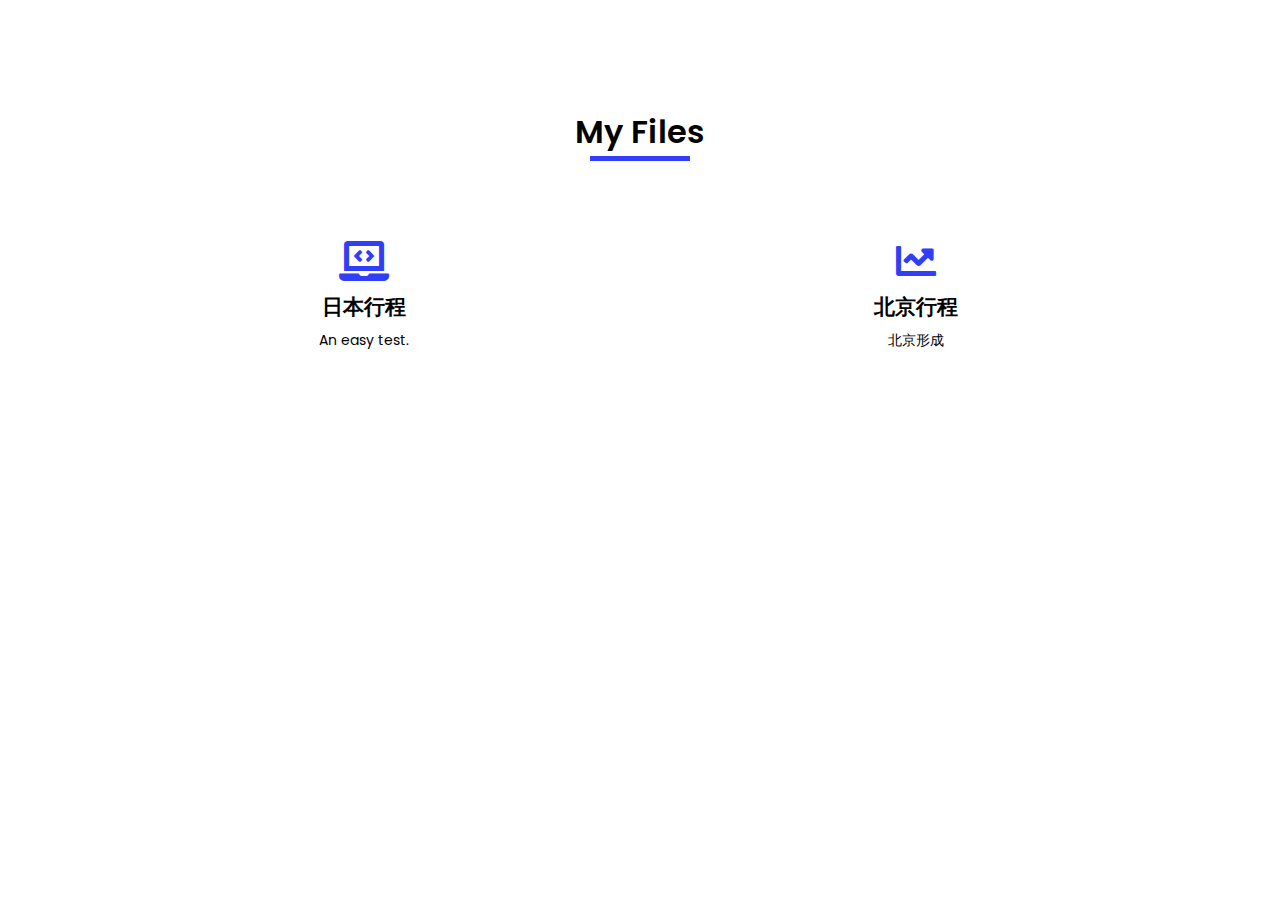
==== ShowFiles/index.html @ b93fc5d7 "update" ====
<!DOCTYPE html>
<html lang="en">
  <head>
    <meta charset="UTF-8" />
    <meta http-equiv="X-UA-Compatible" content="IE=edge" />
    <meta name="viewport" content="width=device-width, initial-scale=1.0" />
    <link rel="stylesheet" href="./style.css" />
    <link
      rel="stylesheet"
      href="https://cdnjs.cloudflare.com/ajax/libs/font-awesome/5.15.4/css/all.min.css"
    />
    <title>My Files - Showl Link</title>
  </head>
  <body>
    <div class="container">
      <h1>My Files</h1>
      <div class="row">
        <div class="service" onclick="javascript:window.location='../showmd/test.html'">
          <i class="fas fa-laptop-code"></i>
          <h2>日本行程</h2>
          <p>
            An easy test.
          </p>
        </div>
        <div class="service" onclick="javascript:window.location='../showmdbj/index.html'">
          <i class="fas fa-chart-line"></i>
          <h2>北京行程</h2>
          <p>北京形成</p>
        </div>
    </div>
  </body>
</html>
---- ShowFiles/style.css ----
/* 导入在线字体库，嫌麻烦的可以跳过，不影响 */
@import url('https://fonts.googleapis.com/css2?family=Poppins:wght@300;400;500;600;700;800;900&display=swap');

* {
    margin: 0;
    padding: 0;
    box-sizing: border-box;
    /* 如果没有导入在线字体库，这边就不用写了 */
    font-family: 'Poppins', sans-serif;
}

.container {
    width: 100%;
    height: 100%;
    padding: 0px 8%;
}

.container h1 {
    text-align: center;
    padding-top: 10%;
    margin-bottom: 60px;
    font-weight: 600;
    position: relative;
}

.container h1::after {
    content: '';
    background: #303ef7;
    width: 100px;
    height: 5px;
    position: absolute;
    bottom: -5px;
    left: 50%;
    transform: translateX(-50%);
}

.row {
    display: grid;
    grid-template-columns: repeat(auto-fit, minmax(250px, 1fr));
    grid-gap: 30px;
}

.service {
    text-align: center;
    padding: 25px 10px;
    border-radius: 5px;
    font-size: 14px;
    cursor: pointer;
    background: transparent;
    transition: transform 0.5s, background 0.5s;
}

.service i {
    font-size: 40px;
    margin-bottom: 10px;
    color: #303ef7;
}

.service h2 {
    font-weight: 600;
    margin-bottom: 8px;
}

.service:hover {
    background: #303ef7;
    color: #fff;
    transform: scale(1.05);
}

.service:hover i {
    color: #fff;
}
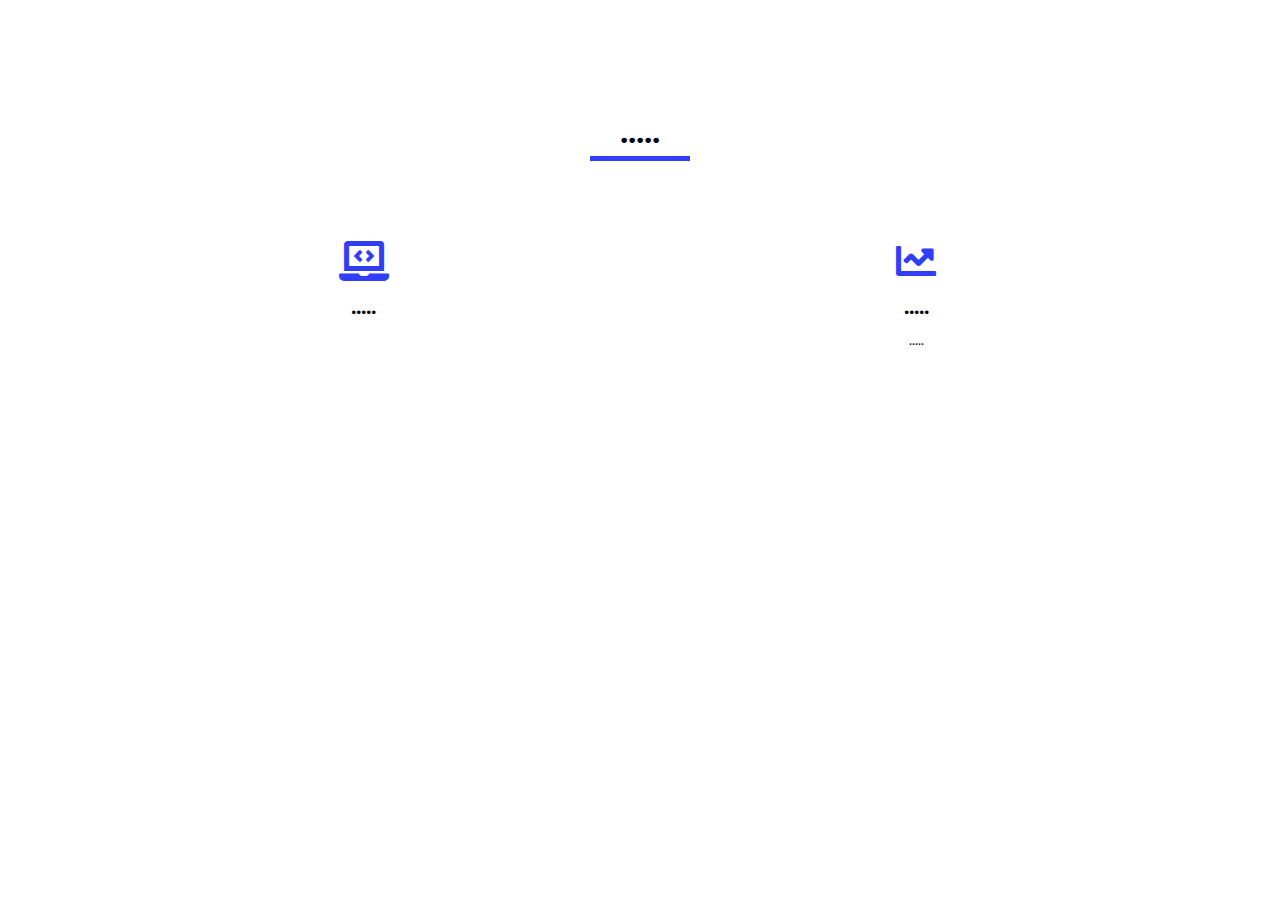
==== commit ada9eb79: "update" ====
--- a/ShowFiles/index.html
+++ b/ShowFiles/index.html
@@ -13,19 +13,19 @@
   </head>
   <body>
     <div class="container">
-      <h1>My Files</h1>
+      <h1>.....</h1>
       <div class="row">
         <div class="service" onclick="javascript:window.location='../showmd/test.html'">
           <i class="fas fa-laptop-code"></i>
-          <h2>日本行程</h2>
+          <h2>.....</h2>
           <p>
-            An easy test.
+            
           </p>
         </div>
         <div class="service" onclick="javascript:window.location='../showmdbj/index.html'">
           <i class="fas fa-chart-line"></i>
-          <h2>北京行程</h2>
-          <p>北京形成</p>
+          <h2>.....</h2>
+          <p>.....</p>
         </div>
     </div>
   </body>
